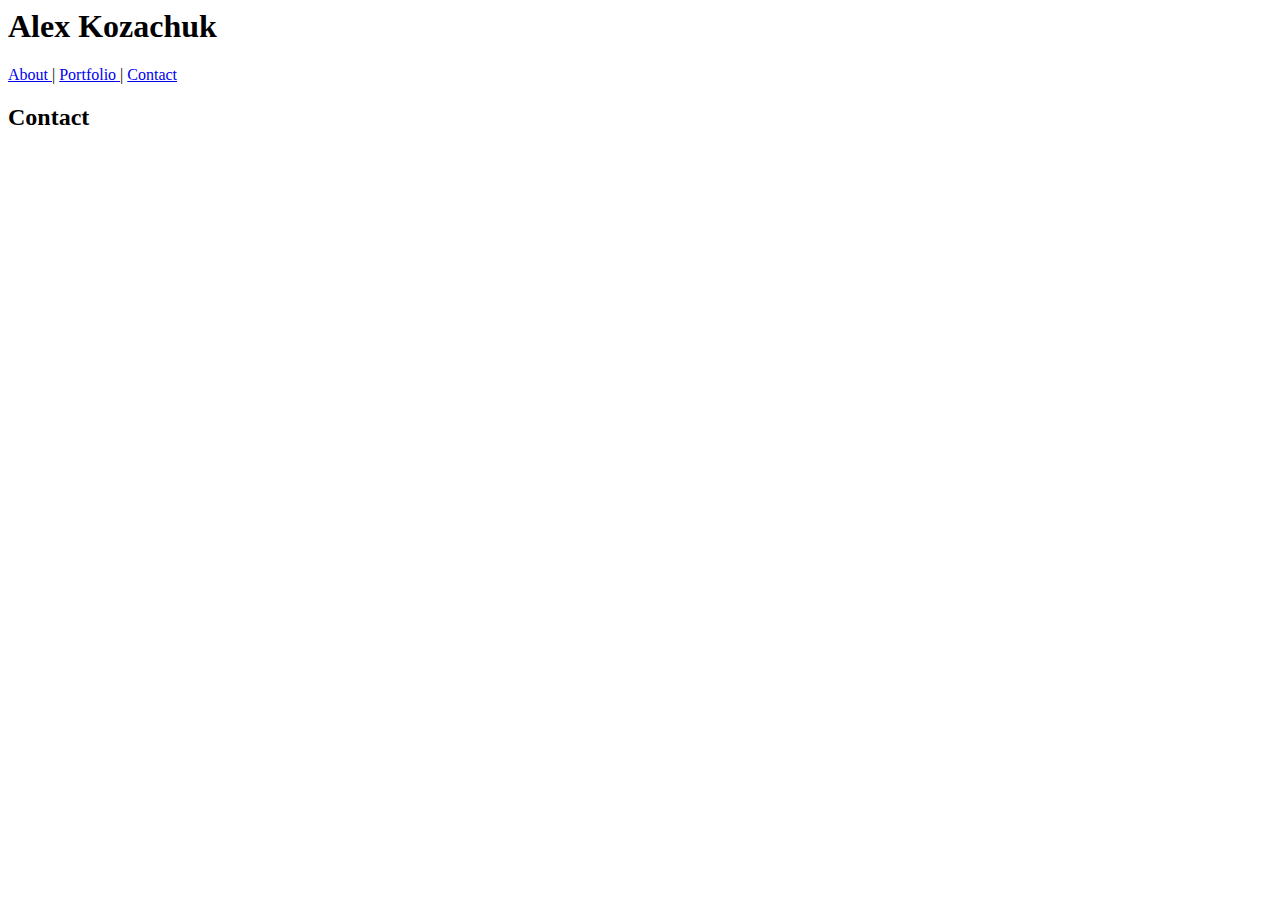
==== contact.html @ c6aa4abc "html complete" ====
<! DOCTYPE HTML>

<html>

<head>

</head>


<body>
    <header>
        <h1> Alex Kozachuk </h1>

        <a href="#"> About </a> |
        <a href="#"> Portfolio </a> |
        <a href="#"> Contact </a>


    </header>

    <h2> Contact </h2>


</body>

</html>
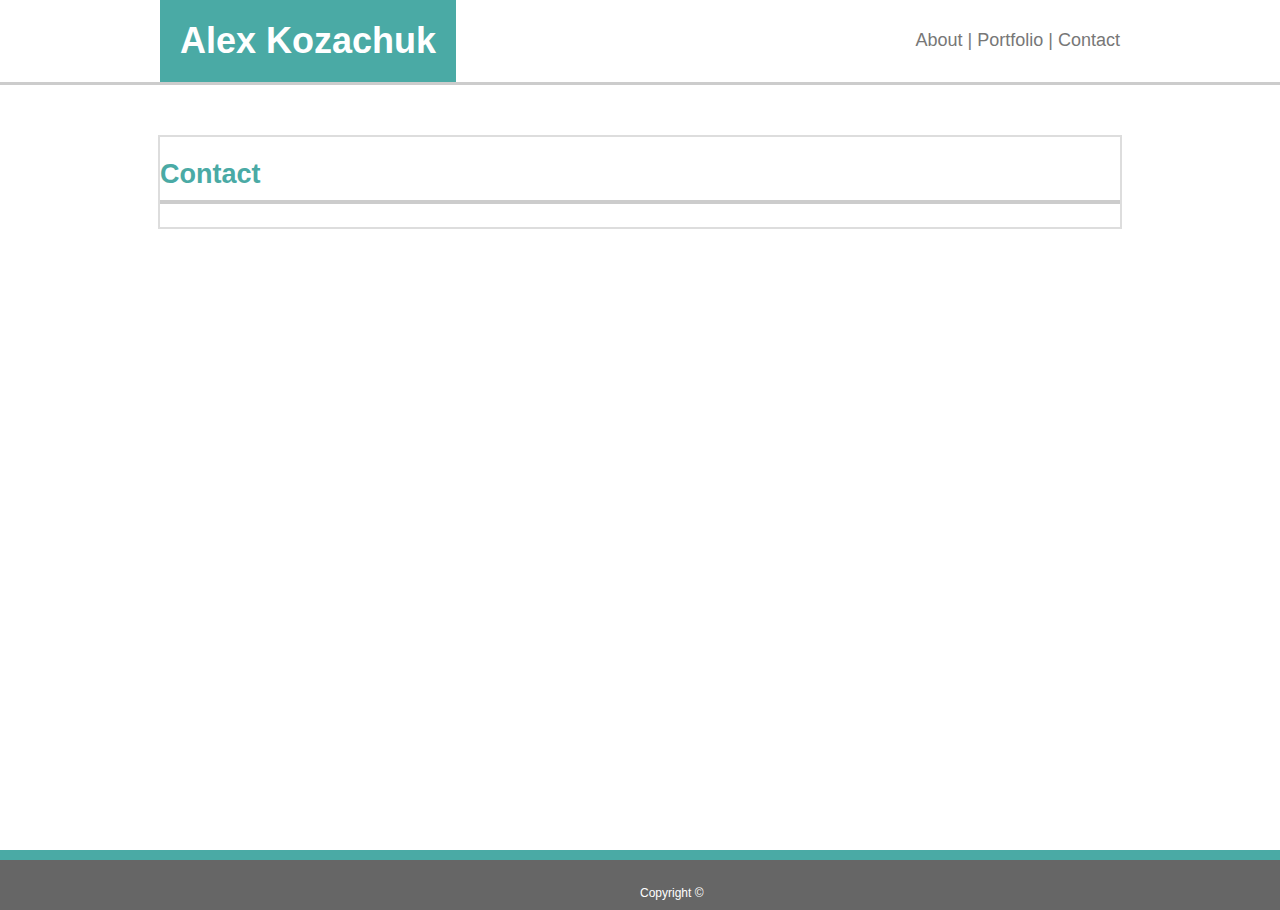
==== commit 60fe47ea: "day 1 basic profile" ====
--- a/contact.html
+++ b/contact.html
@@ -1,25 +1,34 @@
-<! DOCTYPE HTML>
+<!DOCTYPE HTML>
 
 <html>
 
 <head>
-
+    <link rel="stylesheet" type"text/css" href="css/style.css">
 </head>
 
 
 <body>
-    <header>
-        <h1> Alex Kozachuk </h1>
+    <div class="content">
+        <header>
+            <div id="header">
+            
+                <h1>Alex Kozachuk</h1>
+            
+                <div id="top-right">
+                    <a href="#"> About </a> |
+                    <a href="#"> Portfolio </a> |
+                    <a href="#"> Contact </a>
+                </div>
+            </div>
 
-        <a href="#"> About </a> |
-        <a href="#"> Portfolio </a> |
-        <a href="#"> Contact </a>
+        </header>
+        <section>
+        <h2> Contact </h2>
+    </section>
+    <div class="push"></div>
+</div>
 
-
-    </header>
-
-    <h2> Contact </h2>
-
+<footer class="footer"> <span> Copyright &copy; </span> </footer>
 
 </body>
 
--- a/css/style.css
+++ b/css/style.css
@@ -0,0 +1,106 @@
+body{
+    color: #777777;
+    margin: 0;
+    font-family: 'Arial', 'Helvetica Neue', Helvetica, sans-serif;
+    font-size: 18px;
+}
+
+#body{
+    background-image: url(C:\Users\kozac\Desktop\Gitlab\Basic-Portfolio\images\country-quilt.png);
+}
+
+header{
+    background: #ffffff;
+    border-bottom: 3px #cccccc solid;
+    margin: 0 auto;
+
+}
+
+#header{
+    background: #ffffff;
+    width: 960px;
+    margin: 0 auto;
+    position: relative;
+}
+
+h1{
+    display: inline-block;
+    color: #ffffff;
+    background: #4aaaa5;
+    margin: 0;
+    padding: 20px;
+}
+
+#top-right{
+    float: right;
+    position: relative;
+    margin-top: 30px;
+}
+
+a{
+    text-decoration: none;
+}
+
+a:link{
+    color: #777777;
+}
+
+a:visited{
+    color: red;
+}
+
+a:hover{
+    color: blue;
+}
+
+section{
+    background: #ffffff;
+    border: 2px #dddddd solid;
+    clear: both;
+    width: 960px;
+    margin: 50px auto;
+    overflow: auto;
+}
+
+h2{
+    color: #4aaaa5;
+    border-bottom: 4px #cccccc solid;
+    padding-bottom: 10px;
+    margin: 0 0 0 10px auto;
+}
+
+footer{
+    background: #666666;
+    color: #ffffff;
+    border-top: 10px #4aaaa5 solid;
+    height: 50px;
+    text-align: center;
+    position: relative;
+}
+
+span{
+    font-size: 12px;
+    position: absolute;
+    bottom: 10px;
+}
+
+#bio-image{
+    margin-right: 20px;
+    height: 250px;
+    width: 200px;
+    float: left;
+}
+
+html, body {
+    height: 100%;
+    margin: 0;
+  }
+.content {
+    padding: 0px;
+    min-height: 100%;
+    margin: 0 auto -50px;
+  }
+
+.push {
+    height: 50px;
+  }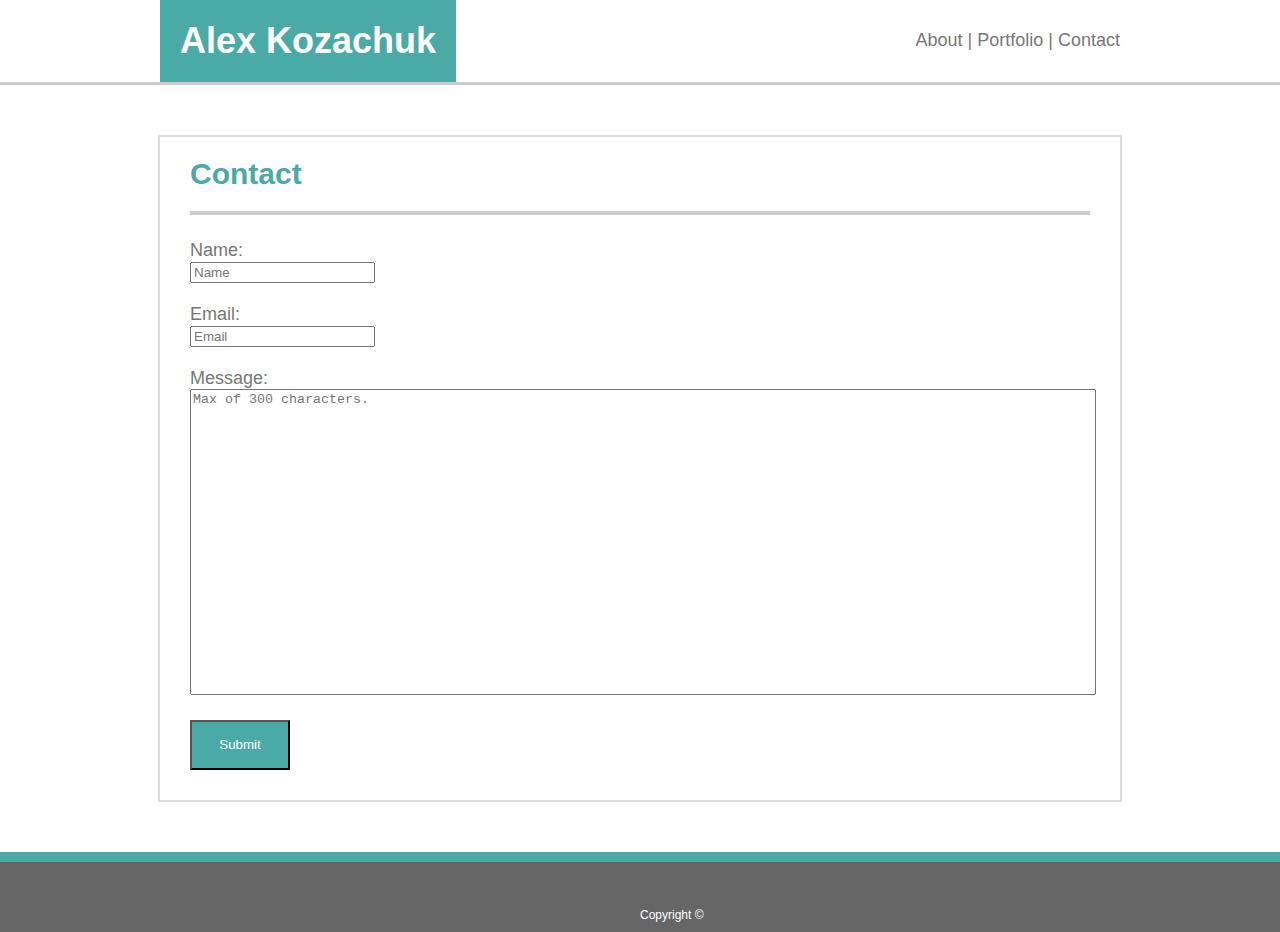
==== commit 4c2b6cda: "completed homeworks" ====
--- a/contact.html
+++ b/contact.html
@@ -1,9 +1,10 @@
 <!DOCTYPE HTML>
 
-<html>
+<html lang="en-us">
 
 <head>
-    <link rel="stylesheet" type"text/css" href="css/style.css">
+    <title> Recommended Homework Assignment</title>
+    <link rel="stylesheet" type="text/css" href="css/style.css">
 </head>
 
 
@@ -15,15 +16,27 @@
                 <h1>Alex Kozachuk</h1>
             
                 <div id="top-right">
-                    <a href="#"> About </a> |
-                    <a href="#"> Portfolio </a> |
-                    <a href="#"> Contact </a>
+                    <a href="index.html"> About </a> |
+                    <a href="portfolio.html"> Portfolio </a> |
+                    <a href="contact.html"> Contact </a>
                 </div>
             </div>
 
         </header>
         <section>
-        <h2> Contact </h2>
+            <div style="margin: 0 30px 30px;">
+                <h2> Contact </h2>
+
+                <form>
+                    Name:<br>
+                    <input type="text" name="name" placeholder="Name"><br><br>
+                    Email:<br>
+                    <input type="text" name="email" placeholder="Email"><br><br>
+                    Message:<br>
+                    <textarea rows="4" cols="50" maxlength="300" placeholder="Max of 300 characters."></textarea>
+                    <button id="submit"> Submit </button>
+                </form>
+            </div>
     </section>
     <div class="push"></div>
 </div>
--- a/css/style.css
+++ b/css/style.css
@@ -3,10 +3,6 @@
     margin: 0;
     font-family: 'Arial', 'Helvetica Neue', Helvetica, sans-serif;
     font-size: 18px;
-}
-
-#body{
-    background-image: url(C:\Users\kozac\Desktop\Gitlab\Basic-Portfolio\images\country-quilt.png);
 }
 
 header{
@@ -58,22 +54,23 @@
     border: 2px #dddddd solid;
     clear: both;
     width: 960px;
-    margin: 50px auto;
-    overflow: auto;
+    margin:50px auto;
+    overflow: visible;
 }
 
-h2{
+h2{ 
+    font-size: 30px;
     color: #4aaaa5;
     border-bottom: 4px #cccccc solid;
-    padding-bottom: 10px;
-    margin: 0 0 0 10px auto;
+    padding-bottom: 20px;
+    margin-top: 20px;
 }
 
 footer{
     background: #666666;
     color: #ffffff;
     border-top: 10px #4aaaa5 solid;
-    height: 50px;
+    height: 70px;
     text-align: center;
     position: relative;
 }
@@ -85,22 +82,65 @@
 }
 
 #bio-image{
-    margin-right: 20px;
+    margin:0 30px 30px 0;
     height: 250px;
     width: 200px;
     float: left;
 }
+/* here is where the sticky footer is, revisit to understand better*/
 
 html, body {
     height: 100%;
     margin: 0;
   }
+
+  /* class="content" to everything but the header */
+
 .content {
     padding: 0px;
     min-height: 100%;
     margin: 0 auto -50px;
   }
 
+  /* add <div class="push"></div> at the bottom of content </div> */
+
 .push {
     height: 50px;
-  }+  }
+
+/*----------------------------------------------------------------- */
+
+#box1,
+#box2,
+#box3,
+#box4,
+#box5{
+    display: inline-block;
+    margin-right: 30px;
+    position: relative;
+}
+
+h4{
+    color: #ffffff;
+    background: #4aaaa5;
+    text-align: center;
+    position: absolute;
+    padding: 15px 0;
+    width: 100%;
+    bottom: -10px;
+
+}
+
+textarea {
+    width: 100%;
+    height: 300px;
+    resize: none;
+}
+
+#submit {
+    color: #ffffff;
+    background: #4aaaa5;
+    margin-top: 20px;
+    width: 100px;
+    height: 50px;
+}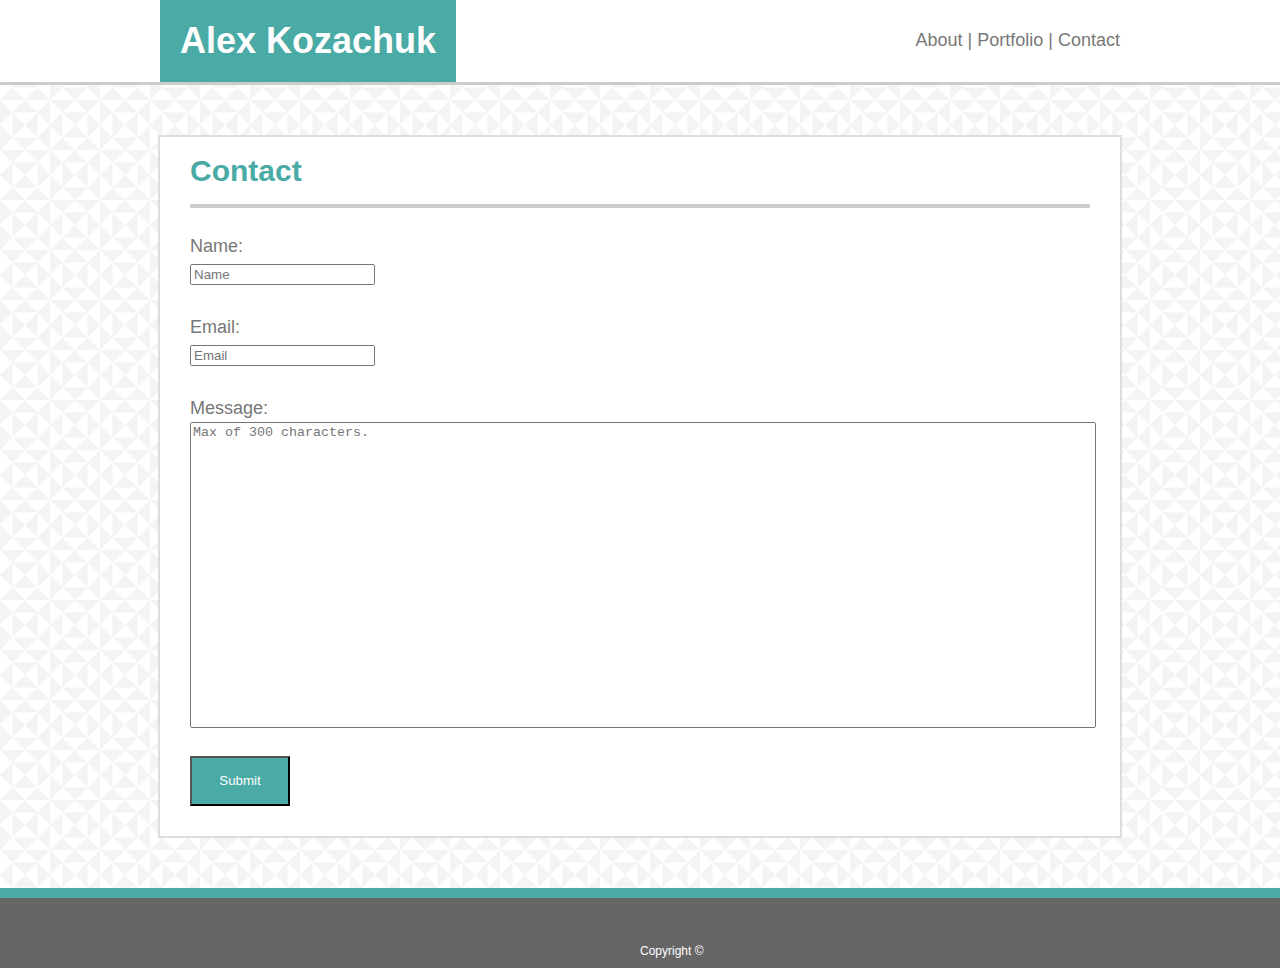
==== commit 6c03c17c: "minor QoL fixes" ====
--- a/contact.html
+++ b/contact.html
@@ -16,9 +16,9 @@
                 <h1>Alex Kozachuk</h1>
             
                 <div id="top-right">
-                    <a href="index.html"> About </a> |
-                    <a href="portfolio.html"> Portfolio </a> |
-                    <a href="contact.html"> Contact </a>
+                    <a class="class1" href="index.html"> About </a> |
+                    <a class="class1" href="portfolio.html"> Portfolio </a> |
+                    <a class="class1" href="contact.html"> Contact </a>
                 </div>
             </div>
 
--- a/css/style.css
+++ b/css/style.css
@@ -1,4 +1,5 @@
 body{
+    background-image: url(../images/country-quilt.png);
     color: #777777;
     margin: 0;
     font-family: 'Arial', 'Helvetica Neue', Helvetica, sans-serif;
@@ -16,7 +17,6 @@
     background: #ffffff;
     width: 960px;
     margin: 0 auto;
-    position: relative;
 }
 
 h1{
@@ -37,21 +37,34 @@
     text-decoration: none;
 }
 
-a:link{
+a.class1:link{
     color: #777777;
 }
 
-a:visited{
+a.class1:visited{
     color: red;
 }
 
-a:hover{
+a.class1:hover{
     color: blue;
+}
+
+a.class2:link{
+    color: #ffffff;
+}
+
+a.class2:visited{
+    color: #ffffff;
+}
+
+a.class2:hover{
+    color: #ffffff;
 }
 
 section{
     background: #ffffff;
     border: 2px #dddddd solid;
+    line-height: 150%;
     clear: both;
     width: 960px;
     margin:50px auto;
@@ -128,6 +141,7 @@
     padding: 15px 0;
     width: 100%;
     bottom: -10px;
+    text-decoration-color: #ffffff;
 
 }
 
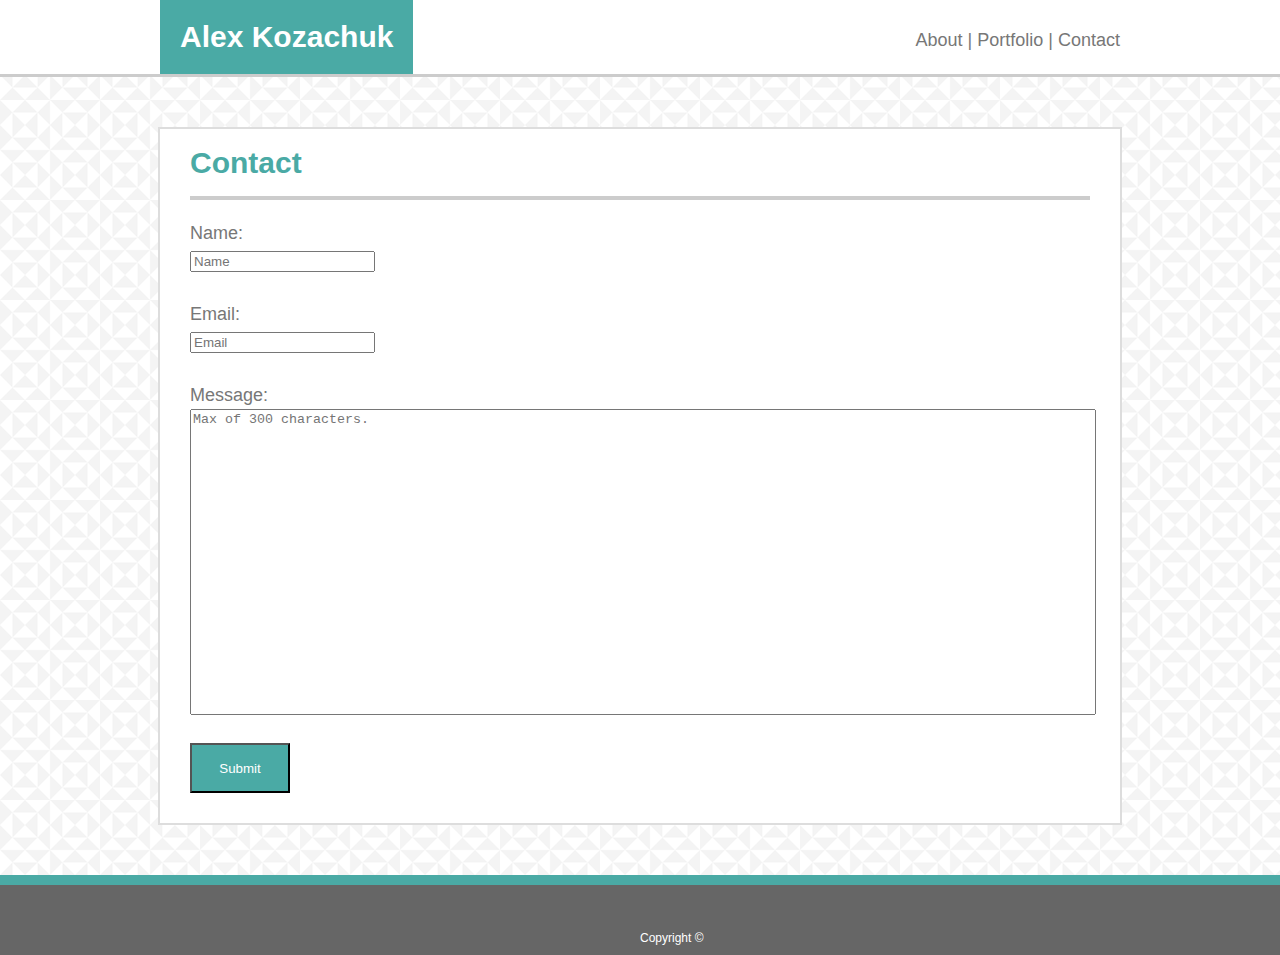
==== commit 2cd034d6: "Final Alterations" ====
--- a/contact.html
+++ b/contact.html
@@ -13,7 +13,7 @@
         <header>
             <div id="header">
             
-                <h1>Alex Kozachuk</h1>
+                <h1><a class="class3" href="index.hml">Alex Kozachuk</a></h1>
             
                 <div id="top-right">
                     <a class="class1" href="index.html"> About </a> |
--- a/css/style.css
+++ b/css/style.css
@@ -19,9 +19,15 @@
     margin: 0 auto;
 }
 
+.class3{
+    display: block;
+    text-decoration: none;
+    font-size: 30px;
+    color: #ffffff;
+
+}
 h1{
     display: inline-block;
-    color: #ffffff;
     background: #4aaaa5;
     margin: 0;
     padding: 20px;
@@ -61,6 +67,10 @@
     color: #ffffff;
 }
 
+.class2 {
+    display: block;
+    padding: 10px 0;
+}
 section{
     background: #ffffff;
     border: 2px #dddddd solid;
@@ -77,6 +87,7 @@
     border-bottom: 4px #cccccc solid;
     padding-bottom: 20px;
     margin-top: 20px;
+    margin-bottom: 20px;
 }
 
 footer{
@@ -138,7 +149,6 @@
     background: #4aaaa5;
     text-align: center;
     position: absolute;
-    padding: 15px 0;
     width: 100%;
     bottom: -10px;
     text-decoration-color: #ffffff;
